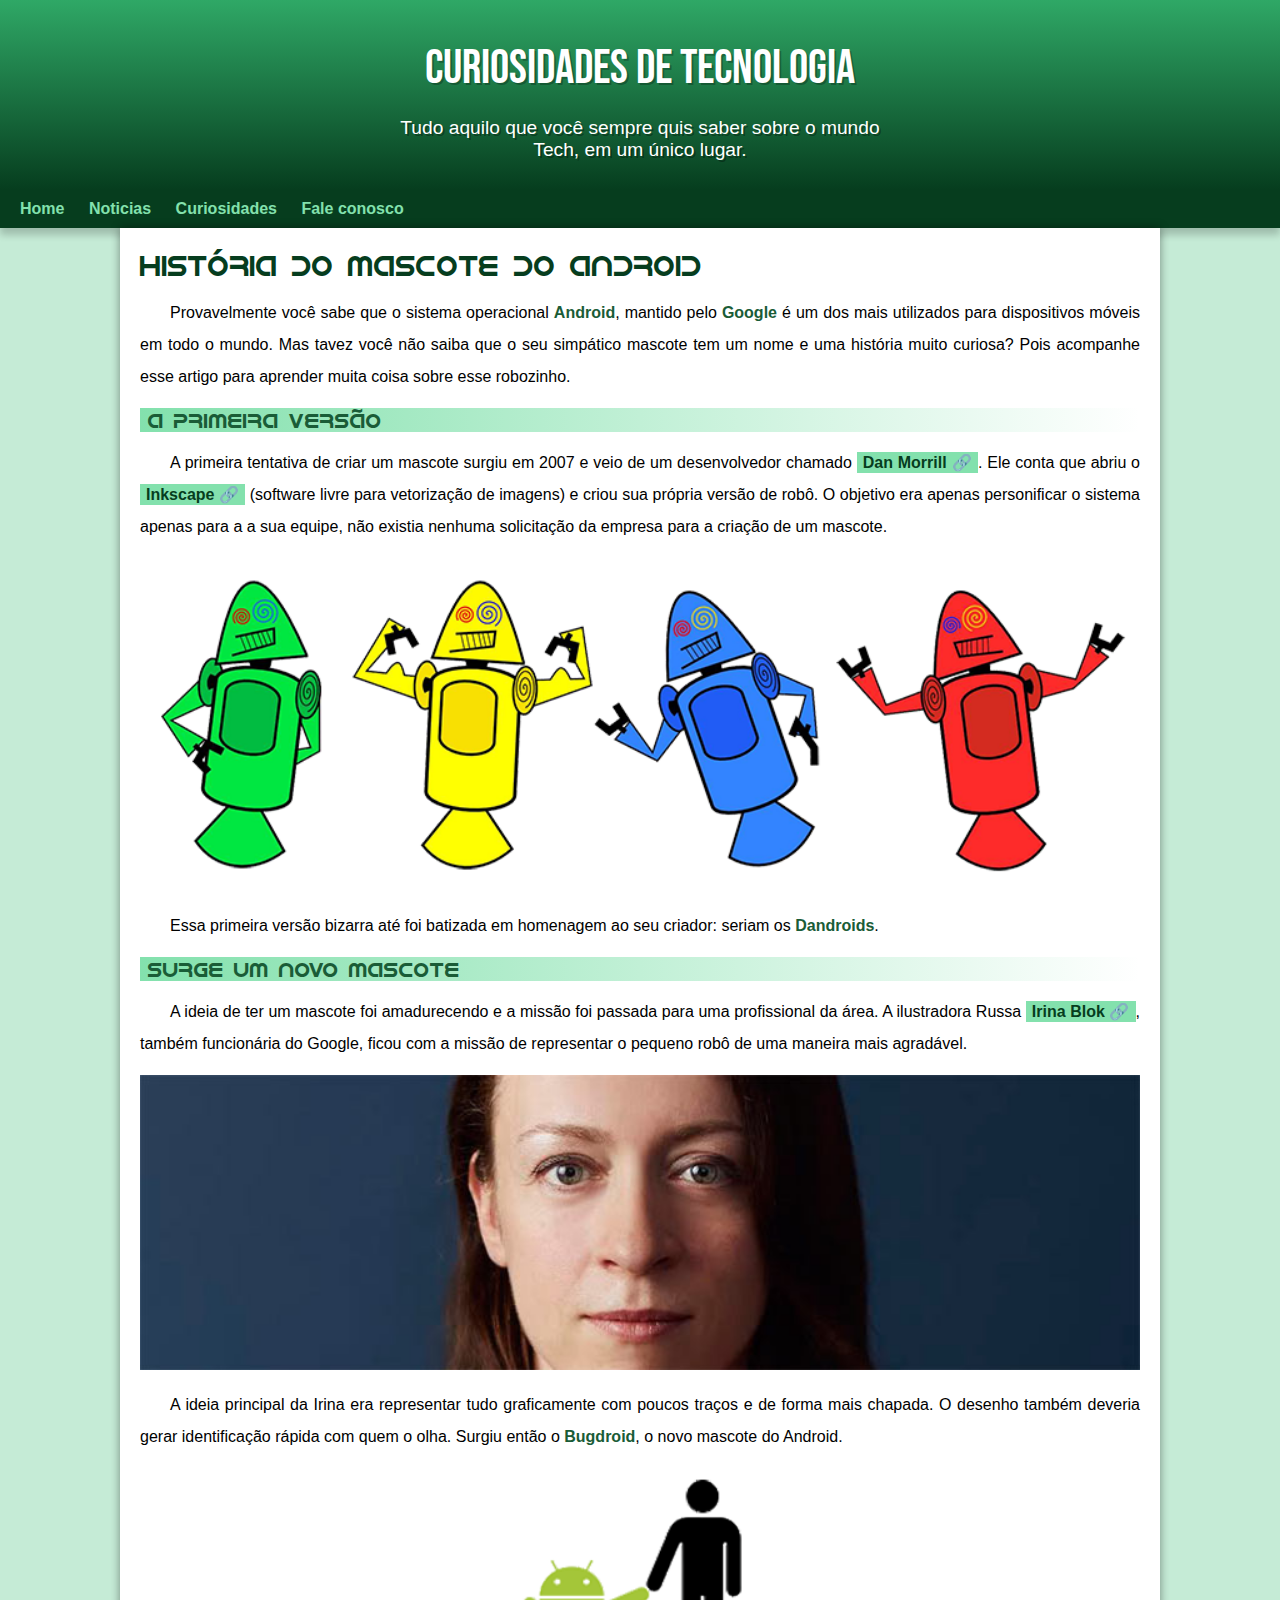
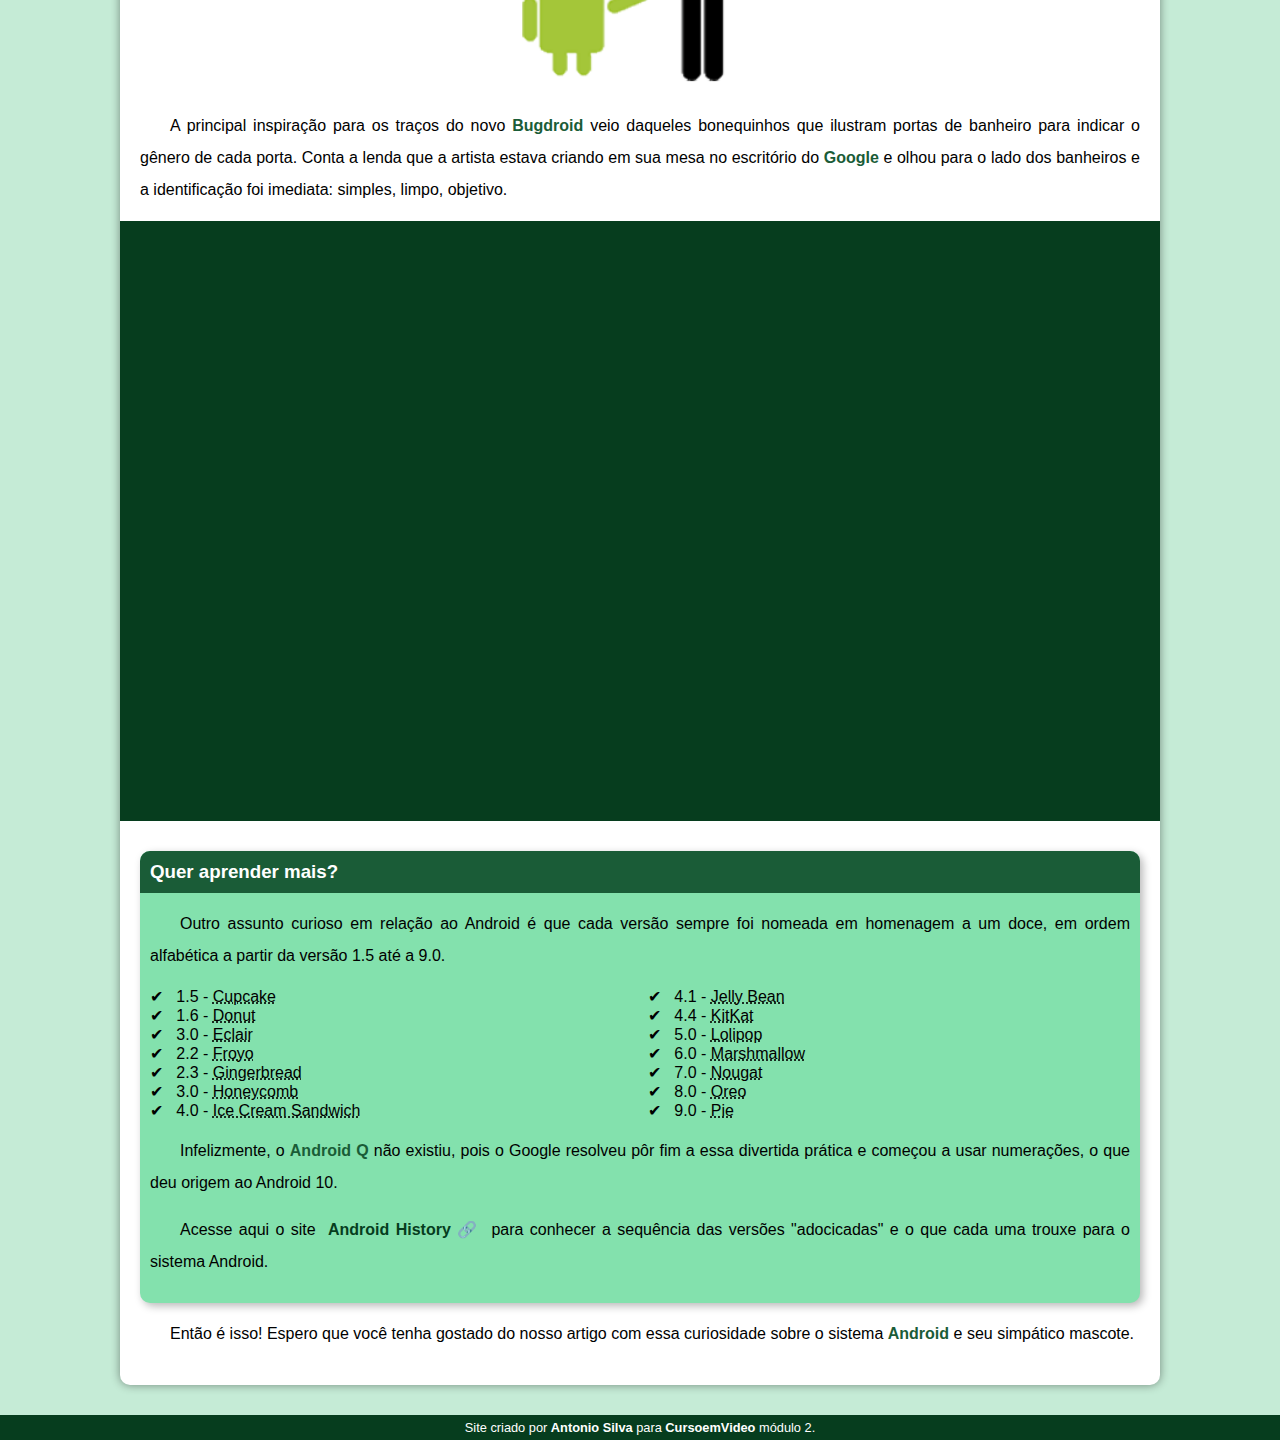
==== index.html @ 802d0f3f "changed index name" ====
<!DOCTYPE html>
<html lang="pt">
<head>
    <meta charset="UTF-8">
    <meta http-equiv="X-UA-Compatible" content="IE=edge">
    <meta name="viewport" content="width=device-width, initial-scale=1.0">
    <title>Como surgiu o mascote do Android?</title>
    <link rel="shortcut icon" href="imagens/favicon.ico" type="image/x-icon">
    <link rel="stylesheet" href="style/style.css">
</head>
<body>

    <header>

        <h1>Curiosidades de Tecnologia</h1>

        <p>Tudo aquilo que você sempre quis saber sobre o mundo Tech, em um único lugar.</p>

    </header>

    <nav>

        <a href="#">Home</a>
        <a href="#">Noticias</a>
        <a href="#">Curiosidades</a>
        <a href="#">Fale conosco</a>

    </nav>

    <main>

        <article>

            <h1>História do Mascote do Android</h1>

            <p>Provavelmente você sabe que o sistema operacional <strong>Android</strong>, mantido pelo <strong>Google</strong> é um dos mais utilizados para dispositivos móveis em todo o mundo. Mas tavez você não saiba que o seu simpático mascote tem um nome e uma história muito curiosa? Pois acompanhe esse artigo para aprender muita coisa sobre esse robozinho.</p>

            <h2>A primeira versão</h2>

            <p>A primeira tentativa de criar um mascote surgiu em 2007 e veio de um desenvolvedor chamado <a href="https://androidcommunity.com/dan-morrill-shows-us-the-android-mascot-that-almost-was-20130103/" target="_blank" class="externo">Dan Morrill</a>. Ele conta que abriu o <a href="https://inkscape.org/pt/" target="_blank" class="externo">Inkscape</a> (software livre para vetorização de imagens) e criou sua própria versão de robô. O objetivo era apenas personificar o sistema apenas para a a sua equipe, não existia nenhuma solicitação da empresa para a criação de um mascote.</p>

            <picture>

                <source media="(max-width: 670px)" srcset="imagens/dan-droids-pq.png">

                <img src="imagens/dan-droids.png" alt="primeiro mascote do android">
            
            </picture>

            <p>Essa primeira versão bizarra até foi batizada em homenagem ao seu criador: seriam os <strong>Dandroids</strong>.</p>

            <h2>Surge um novo mascote</h2>

            <p>A ideia de ter um mascote foi amadurecendo e a missão foi passada para uma profissional da área. A ilustradora Russa <a href="https://www.irinablok.com/" target="_blank" class="externo">Irina Blok</a>, também funcionária do Google, ficou com a missão de representar o pequeno robô de uma maneira mais agradável.</p>

            <picture>

                <source media="(max-width: 670px)" srcset="imagens/irina-blok-pq.jpg">
                
                <img src="imagens/irina-blok.jpg" alt="Irina Blok, criadora do Bugdroid">
            
            </picture>

            <p>A ideia principal da Irina era representar tudo graficamente com poucos traços e de forma mais chapada. O desenho também deveria gerar identificação rápida com quem o olha. Surgiu então o <strong>Bugdroid</strong>, o novo mascote do Android.</p>

            <img src="imagens/bugdroid.png" class="pequena" alt="bugdroid">

            <p>A principal inspiração para os traços do novo <strong>Bugdroid</strong> veio daqueles bonequinhos que ilustram portas de banheiro para indicar o gênero de cada porta. Conta a lenda que a artista estava criando em sua mesa no escritório do <strong>Google</strong> e olhou para o lado dos banheiros e a identificação foi imediata: simples, limpo, objetivo.</p>

            <div class="video">
                <iframe width="560" height="315" src="https://www.youtube.com/embed/l2UDgpLz20M" title="YouTube video player" frameborder="0" allow="accelerometer; autoplay; clipboard-write; encrypted-media; gyroscope; picture-in-picture" allowfullscreen></iframe>
            </div>
 
            
            <aside>

                <h3>Quer aprender mais? </h3>

                <p>Outro assunto curioso em relação ao Android é que cada versão sempre foi nomeada em homenagem a um doce, em ordem alfabética a partir da versão 1.5 até a 9.0.</p>

                <ul>

                    <li>
                        1.5 - <abbr title="Bolo de copo">Cupcake</abbr>
                    </li>


                    <li>
                        1.6 - <abbr title="Rosquinha">Donut</abbr>
                    </li>


                    <li>
                        3.0 - <abbr title="Bomba">Eclair</abbr>
                    </li>


                    <li>
                        2.2 - <abbr title="Iogurte congelado">Froyo</abbr>
                    </li>


                    <li>
                        2.3 - <abbr title="Biscoito de gengibre">Gingerbread</abbr>
                    </li>


                    <li>
                        3.0 - <abbr title="Favo de mel">Honeycomb</abbr>
                    </li>


                    <li>
                        4.0 - <abbr title="Sanduiche de sorvete">Ice Cream Sandwich</abbr>
                    </li>


                    <li>
                        4.1 - <abbr title="Jujuba">Jelly Bean</abbr>
                    </li>


                    <li>
                        4.4 - <abbr title="kitkat">KitKat</abbr>
                    </li>


                    <li>
                        5.0 - <abbr title="pirulito">Lolipop</abbr>
                    </li>


                    <li>
                        6.0 - <abbr title="marshmallow">Marshmallow</abbr>
                    </li>


                    <li>
                        7.0 - <abbr title="Torrone">Nougat</abbr>
                    </li>


                    <li>
                        8.0 - <abbr title="Oreo">Oreo</abbr>
                    </li>


                    <li>
                        9.0 - <abbr title="Torta">Pie</abbr>
                    </li>

                </ul>

                <p>Infelizmente, o <strong>Android Q</strong> não existiu, pois o Google resolveu pôr fim a essa divertida prática e começou a usar numerações, o que deu origem ao Android 10.</p>

                <p>Acesse aqui o site <a href="https://www.android.com/intl/en_uk/history/" target="_blank" class="externo">Android History</a> para conhecer a sequência das versões "adocicadas" e o que cada uma trouxe para o sistema Android.</p>

            </aside>

            <p>Então é isso! Espero que você tenha gostado do nosso artigo com essa curiosidade sobre o sistema <strong>Android</strong> e seu simpático mascote.</p>

        </article>

    </main>

    <footer>

        <p>Site criado por <a href="https://github.com/antoniosilva23" target="_blank">Antonio Silva</a> para <a href="https://www.youtube.com/c/CursoemV%C3%ADdeo" target="_blank">CursoemVideo</a> módulo 2.</p>

    </footer>
    
</body>
</html>
---- style/style.css ----
@charset "UTF-8";

@import url('https://fonts.googleapis.com/css2?family=Bebas+Neue&display=swap');

@font-face {
    font-family: "Android";
    src: url(../fontes/idroid.otf) format("opentype");
    font-weight: normal;
}

:root {
    --cor0: #c5ebd6;
    --cor1: #83e1ad;
    --cor2: #3ddc84;
    --cor3: #2fa866;
    --cor4: #1a5c37;
    --cor5: #063d1e;

    --fonte-padrao: Arial, Verdana, Helvetica, sans-serif;
    --fonte-destaque: 'Bebas Neue', cursive;
    --fonte-android: "Android", cursive;
}

* {
    margin: 0px;
    padding: 0px;
}

body {
    background-color: var(--cor0);
    font-family: var(--fonte-padrao);
}

a.externo::after {
    content: "\00A0\1F517";
}

header {
    background-image: linear-gradient(to bottom, var(--cor3), var(--cor5));
    min-height: 150px;
    text-align: center;
    padding-top: 40px;
}

header > h1 {
    color: white;
    font-family: var(--fonte-destaque);
    font-size: 3em;
    font-weight: normal;
    margin-bottom: 20px;
    text-shadow: 2px 2px 0px rgba(0, 0, 0, 0.267);
}

header > p {
    font-family: var(--fonte-padrao);
    font-size: 1.2em;
    color: white;
    max-width: 500px;
    padding-right: 10px;
    padding-left: 10px;
    margin: auto;
    margin-bottom: 20px;
    text-shadow: 2px 2px 0px rgba(0, 0, 0, 0.315);
}


nav {
    background-color: var(--cor5);
    padding: 10px;
    box-shadow: 0px 7px 7px rgba(0, 0, 0, 0.192);
}

nav > a {
    color: var(--cor1);
    padding: 10px;
    border-radius: 5px;
    text-decoration: none;
    font-weight: bold;
    transition-duration: .5s;
}

nav > a:hover {
    background-color: var(--cor3);
    color: var(--cor5);
}

main {

    min-width: 300px;
    max-width: 1000px;
    margin: auto;
    margin-bottom: 30px;
    padding: 20px;
    background-color: white;
    box-shadow: 0px 0px 10px rgba(0, 0, 0, 0.418);
    border-bottom-left-radius: 10px;
    border-bottom-right-radius: 10px;
}

main h1 {
    color: var(--cor5);
    font-family: var(--fonte-android);
    font-weight: normal;
    font-size: 1.8em;
}

main h2 {
    font-family: var(--fonte-android);
    color: var(--cor4);
    font-size: 1.3em;
    font-weight: normal;
    background-image: linear-gradient(to right, var(--cor1),transparent);
    text-indent: 8px;
}

main p {
    margin: 15px 0px;
    text-align: justify;
    text-indent: 30px;
    font-size: 1em;
    line-height: 2em;
}

main strong {
    color: var(--cor4);
    font-weight: bold;
}

main a {
    text-decoration: none;
    font-weight: bold;
    color: var(--cor5);
    background-color: var(--cor1);
    padding: 2px 6px;
}

main a:hover {
    text-decoration: underline;
    color: var(--cor4);
}

main img {
    width: 100%;
}

main img.pequena {
    max-width: 350px;
    display: block;
    margin: auto;
}

div.video {
    background-color: var(--cor5);
    margin: 0px -20px 30px -20px;
    padding: 20px;
    padding-bottom: 58%;
    position: relative;
}

div.video > iframe {
    position: absolute;
    top: 5%;
    left: 5%;
    width: 90%;
    height: 90%;

}

aside {
    background-color: var(--cor1);
    padding: 10px;
    border-radius: 10px;
    box-shadow: 3px 3px 8px rgba(0, 0, 0, 0.281);
}

aside > h3 {
    background-color: var(--cor4);
    color: white;
    padding: 10px;
    margin: -10px -10px 0px -10px;
    border-radius: 10px 10px 0px 0px;
}

aside > ul {
    list-style-type: "\2714\00A0\00A0";
    list-style-position: inside;
    columns: 2;
}

footer {
    background-color: var(--cor5);
    color: white;
    text-align: center;
    font-size: 0.8em;
    padding: 5px;
}

footer a {
    color: white;
    font-weight: bolder;
    text-decoration: none;
}

footer a:hover {
    text-decoration: underline;
    color: var(--cor1);
}
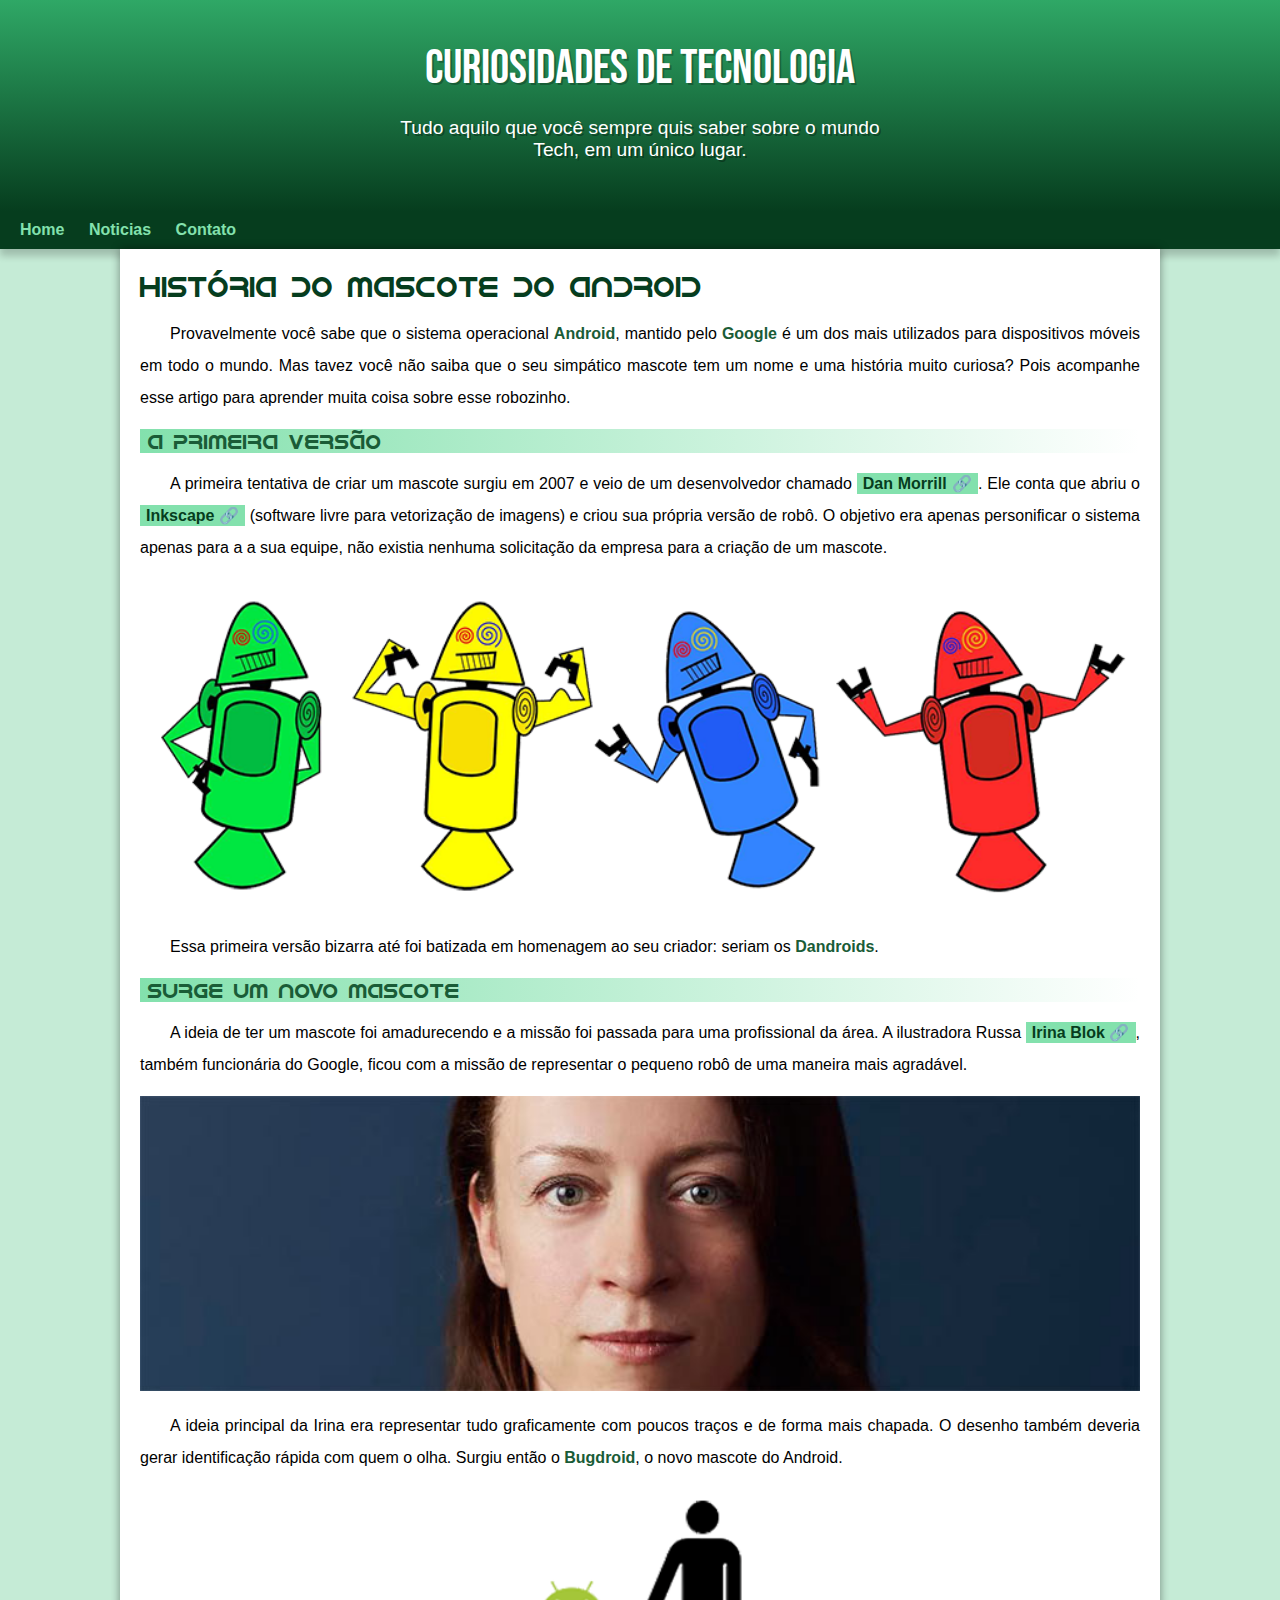
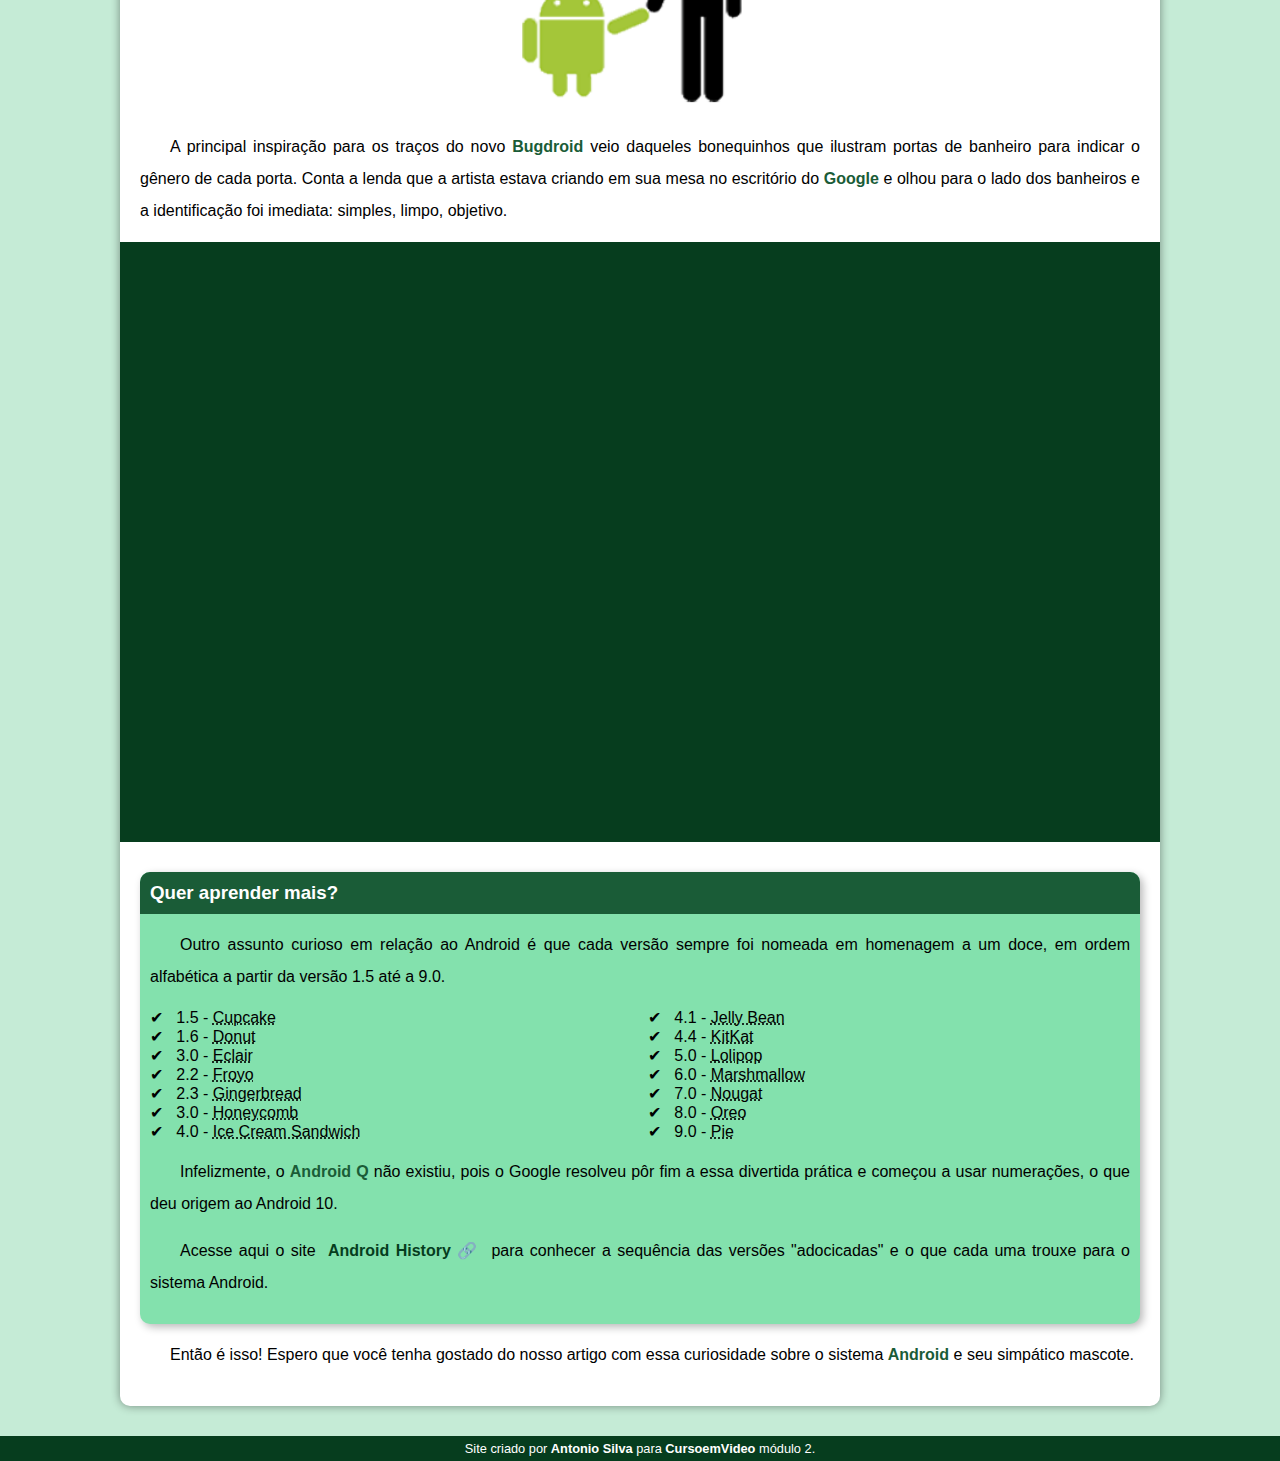
==== commit dfe21f80: "changed nav" ====
--- a/index.html
+++ b/index.html
@@ -22,8 +22,7 @@
 
         <a href="#">Home</a>
         <a href="#">Noticias</a>
-        <a href="#">Curiosidades</a>
-        <a href="#">Fale conosco</a>
+        <a href="#">Contato</a>
 
     </nav>
 
--- a/style/style.css
+++ b/style/style.css
@@ -59,7 +59,7 @@
     padding-right: 10px;
     padding-left: 10px;
     margin: auto;
-    margin-bottom: 20px;
+    padding-bottom: 50px;
     text-shadow: 2px 2px 0px rgba(0, 0, 0, 0.315);
 }
 
